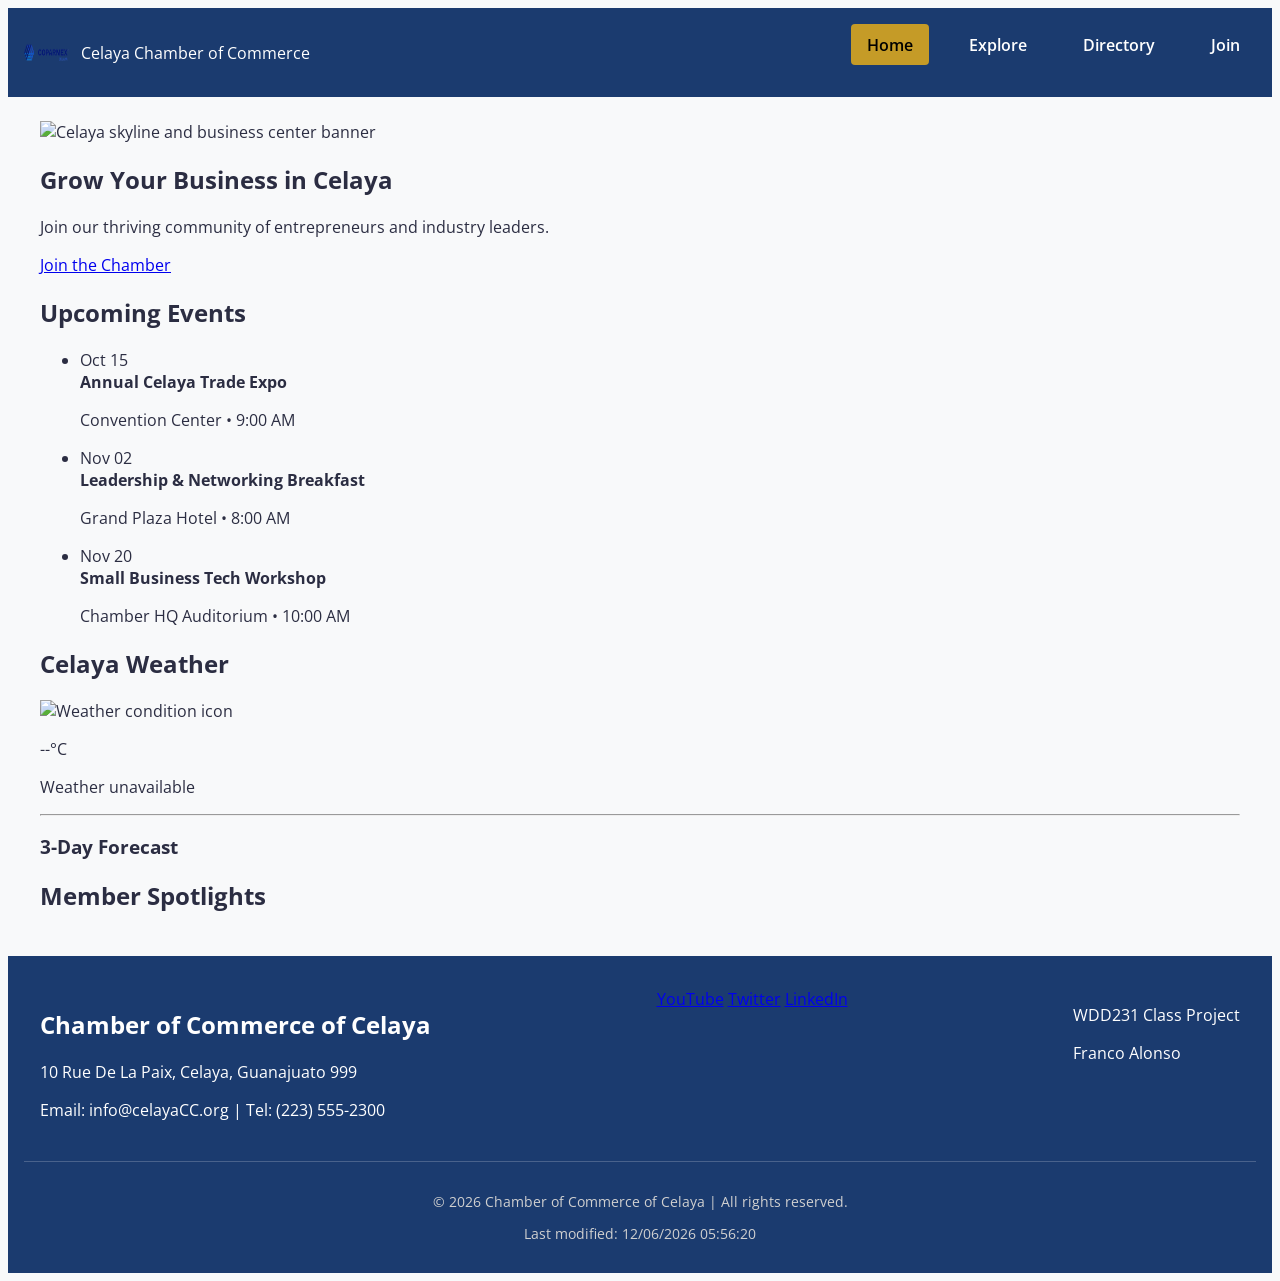
==== chamber/index.html @ e98282b9 "testingw3" ====
<!DOCTYPE html>
<html lang="en">
<head>
  <meta charset="UTF-8">
  <meta name="viewport" content="width=device-width, initial-scale=1.0">
  
  <title>Home - Celaya Chamber of Commerce</title>
  <meta name="description" content="Welcome to the Celaya Chamber of Commerce. Connecting local businesses, driving regional growth, and fostering economic development in Celaya.">
  <meta name="author" content="Francisco Javier Alonso - WDD 231">
  
  <link rel="icon" href="images/favicon.svg" type="image/svg+xml">
  
  <!-- Open Graph Meta Tags -->
  <meta property="og:title" content="Celaya Chamber of Commerce - Home">
  <meta property="og:type" content="website">
  <meta property="og:description" content="Empowering businesses and supporting our community in Celaya. Check out upcoming events, local weather, and featured member spotlights.">
  <meta property="og:image" content="https://fcoalonso2199.github.io/wdd231/chamber/images/og_image.png">
  <meta property="og:url" content="https://fcoalonso2199.github.io/wdd231/index.html">

  <!-- Stylesheets -->
  <link rel="stylesheet" href="styles/normalize.css">
  <link rel="stylesheet" href="styles/small.css">
  <link rel="stylesheet" href="styles/larger.css">

  <!-- Google Fonts -->
  <link rel="preconnect" href="https://fonts.googleapis.com">
  <link rel="preconnect" href="https://fonts.gstatic.com" crossorigin>
  <link href="https://fonts.googleapis.com/css2?family=Montserrat:wght@600;700&family=Open+Sans:wght@400;600&display=swap" rel="stylesheet">

  <!-- Scripts -->
  <script src="scripts/home.js" defer></script>
</head>
<body>

  <!-- Global Header -->
  <header>
    <div class="brand">
      <img src="images/logo.png" alt="Logo of the Chamber of Commerce of Celaya" class="logo">
      <span class="site-title">Celaya Chamber of Commerce</span>
    </div>
    <button id="menu-toggle" aria-label="Open navigation menu">☰</button>
    <nav id="nav-menu">
      <ul>
        <li><a href="index.html" class="active">Home</a></li>
        <li><a href="discover.html">Explore</a></li>
        <li><a href="directory.html">Directory</a></li>
        <li><a href="join.html">Join</a></li>
      </ul>
    </nav>
  </header>

  <!-- Main Content Area -->
  <main class="home-container">
    
    <!-- Hero Section (Using standard <img> tag, NOT CSS background) -->
    <section class="hero-section">
      <div class="hero-image-wrapper">
        <img src="images/hero-large.jpg" alt="Celaya skyline and business center banner" class="hero-img" width="1200" height="500">
        <div class="hero-cta-overlay">
          <h2>Grow Your Business in Celaya</h2>
          <p>Join our thriving community of entrepreneurs and industry leaders.</p>
          <a href="join.html" class="cta-button">Join the Chamber</a>
        </div>
      </div>
    </section>

    <!-- Main Content Layout Grid -->
    <div class="home-grid">
      
      <!-- Current Events Section -->
      <section class="card events-card">
        <h2>Upcoming Events</h2>
        <ul class="event-list">
          <li>
            <span class="event-date">Oct 15</span>
            <div class="event-details">
              <strong>Annual Celaya Trade Expo</strong>
              <p>Convention Center • 9:00 AM</p>
            </div>
          </li>
          <li>
            <span class="event-date">Nov 02</span>
            <div class="event-details">
              <strong>Leadership &amp; Networking Breakfast</strong>
              <p>Grand Plaza Hotel • 8:00 AM</p>
            </div>
          </li>
          <li>
            <span class="event-date">Nov 20</span>
            <div class="event-details">
              <strong>Small Business Tech Workshop</strong>
              <p>Chamber HQ Auditorium • 10:00 AM</p>
            </div>
          </li>
        </ul>
      </section>

      <!-- OpenWeatherMap Weather Section -->
      <section class="card weather-card">
        <h2>Celaya Weather</h2>
        <div class="weather-current">
          <img id="weather-icon" src="images/placeholder-weather.png" alt="Weather condition icon" width="64" height="64">
          <div class="weather-temp-info">
            <p class="current-temp"><span id="current-temp">--</span>°C</p>
            <p id="weather-desc">Loading weather...</p>
          </div>
        </div>
        <hr class="weather-divider">
        <h3>3-Day Forecast</h3>
        <div id="weather-forecast" class="forecast-grid">
          <!-- 3-Day Forecast populated dynamically by JavaScript -->
        </div>
      </section>

      <!-- Member Spotlights Section -->
      <section class="spotlights-section">
        <h2>Member Spotlights</h2>
        <div id="spotlight-cards" class="spotlight-grid">
          <!-- 2 to 3 Gold/Silver member spotlight cards dynamically populated -->
        </div>
      </section>

    </div>
  </main>

  <!-- Global Footer -->
  <footer>
    <div class="footer-content">
      <div class="footer-info">
        <h2>Chamber of Commerce of Celaya</h2>
        <p>10 Rue De La Paix, Celaya, Guanajuato 999</p>
        <p>Email: info@celayaCC.org | Tel: (223) 555-2300</p>
      </div>
      <div class="footer-socials">
        <a href="https://youtube.com" target="_blank" aria-label="YouTube">YouTube</a>
        <a href="https://twitter.com" target="_blank" aria-label="Twitter">Twitter</a>
        <a href="https://linkedin.com" target="_blank" aria-label="LinkedIn">LinkedIn</a>
      </div>
      <div class="footer-dev">
        <p>WDD231 Class Project</p>
        <p>Franco Alonso</p>
      </div>
    </div>
    <div class="footer-bottom">
      <p>&copy; <span id="current-year"></span> Chamber of Commerce of Celaya | All rights reserved.</p>
      <p>Last modified: <span id="last-modified"></span></p>
    </div>
  </footer>

</body>
</html>
---- chamber/styles/small.css ----
:root {
  --primary-color: #1B3B6F;
  --secondary-color: #C59B27;
  --bg-color: #F8F9FA;
  --text-color: #2B2D42;
  --card-bg: #FFFFFF;
  --border-color: #E0E0E0;
  --font-heading: 'Montserrat', sans-serif;
  --font-body: 'Open Sans', sans-serif;
}

body {
  font-family: var(--font-body);
  background-color: var(--bg-color);
  color: var(--text-color);
  display: flex;
  flex-direction: column;
  min-height: 100vh;
}

header {
  background-color: var(--primary-color);
  color: white;
  padding: 1rem;
  display: flex;
  flex-wrap: wrap;
  align-items: center;
  justify-content: space-between;
}

.brand {
  display: flex;
  align-items: center;
  gap: 0.75rem;
}

.brand img {
  width: 45px;
  height: 45px;
  border-radius: 5px;
}

.brand h1 {
  font-family: var(--font-heading);
  font-size: 1.2rem;
  color: white;
}

#menu-toggle {
  background: none;
  border: none;
  color: white;
  font-size: 1.8rem;
  cursor: pointer;
}

nav {
  width: 100%;
  display: none;
}

nav.open {
  display: block;
}

nav ul {
  list-style: none;
  margin-top: 1rem;
  display: flex;
  flex-direction: column;
  gap: 0.5rem;
}

nav a {
  color: white;
  text-decoration: none;
  padding: 0.6rem 1rem;
  display: block;
  border-radius: 4px;
  font-weight: 600;
}

nav a:hover, nav a.active {
  background-color: rgb(197, 155, 39);
  color: #000000; /* o rgb(0, 0, 0) */
}

main {
  flex: 1;
  width: 100%;
  max-width: 1200px;
  margin: 0 auto;
  padding: 1.5rem 1rem;
}

.directory-header {
  display: flex;
  flex-direction: column;
  align-items: center;
  gap: 1rem;
  margin-bottom: 1.5rem;
}

.view-buttons button {
  background-color: var(--primary-color);
  color: white;
  border: 2px solid var(--primary-color);
  padding: 0.5rem 1.2rem;
  font-weight: bold;
  border-radius: 4px;
  cursor: pointer;
}

.view-buttons button.active {
  background-color: var(--secondary-color);
  color: var(--primary-color);
  border-color: var(--secondary-color);
}

#members-container.grid {
  display: grid;
  grid-template-columns: 1fr;
  gap: 1.25rem;
}

.member-card {
  background-color: var(--card-bg);
  border: 1px solid var(--border-color);
  border-radius: 8px;
  padding: 1.25rem;
  text-align: center;
  display: flex;
  flex-direction: column;
  align-items: center;
  gap: 0.75rem;
}

.member-card img {
  width: 100%;
  max-width: 200px;
  border-radius: 6px;
}

#members-container.list .member-card {
  flex-direction: column;
  text-align: left;
  align-items: flex-start;
}

#members-container.list .member-card img {
  display: none;
}

footer {
  background-color: var(--primary-color);
  color: white;
  padding: 2rem 1rem 1rem 1rem;
  margin-top: auto;
}

.footer-content {
  display: flex;
  flex-direction: column;
  gap: 1.5rem;
  max-width: 1200px;
  margin: 0 auto;
}

.footer-bottom {
  text-align: center;
  border-top: 1px solid rgba(255, 255, 255, 0.2);
  margin-top: 1.5rem;
  padding-top: 1rem;
  font-size: 0.85rem;
  color: #D0D0D0;
}
---- chamber/styles/larger.css ----
@media (min-width: 640px) {
  #members-container.grid {
    grid-template-columns: repeat(2, 1fr);
  }
  
  #members-container.list .member-card {
    flex-direction: row;
    justify-content: space-between;
    align-items: center;
  }
}

@media (min-width: 960px) {
  #menu-toggle {
    display: none;
  }

  nav {
    display: block !important;
    width: auto;
  }

  nav ul {
    flex-direction: row;
    margin-top: 0;
    gap: 1.5rem;
  }

  .directory-header {
    flex-direction: row;
    justify-content: space-between;
  }

  #members-container.grid {
    grid-template-columns: repeat(3, 1fr);
  }

  .footer-content {
    flex-direction: row;
    justify-content: space-between;
    align-items: flex-start;
  }
}
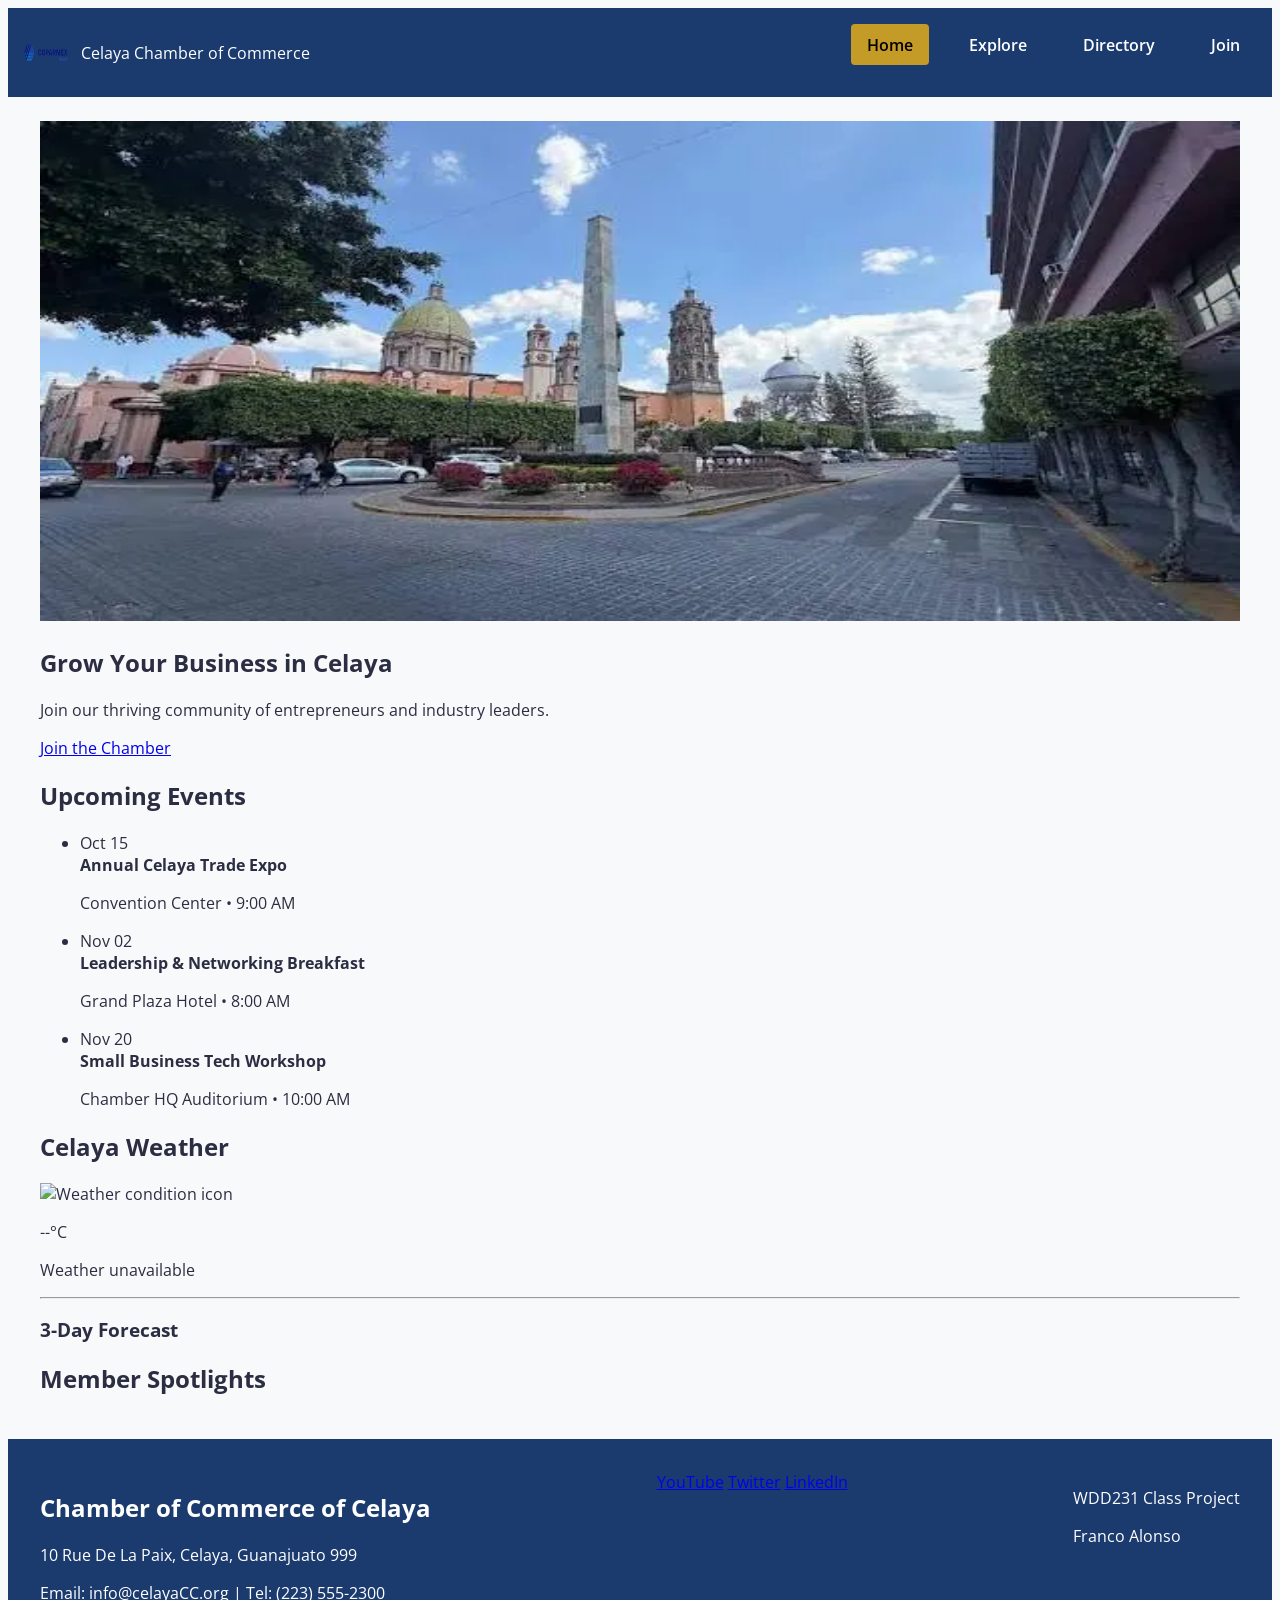
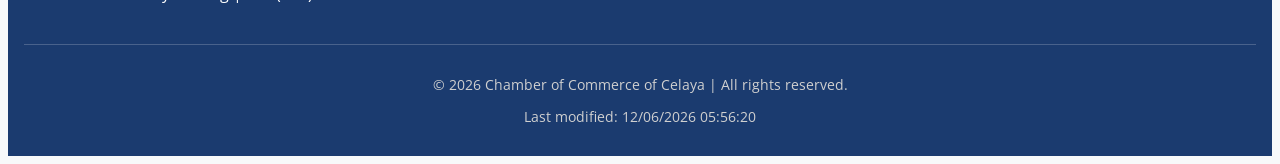
==== commit 8bb1fc37: "test" ====
--- a/chamber/index.html
+++ b/chamber/index.html
@@ -10,29 +10,24 @@
   
   <link rel="icon" href="images/favicon.svg" type="image/svg+xml">
   
-  <!-- Open Graph Meta Tags -->
   <meta property="og:title" content="Celaya Chamber of Commerce - Home">
   <meta property="og:type" content="website">
   <meta property="og:description" content="Empowering businesses and supporting our community in Celaya. Check out upcoming events, local weather, and featured member spotlights.">
   <meta property="og:image" content="https://fcoalonso2199.github.io/wdd231/chamber/images/og_image.png">
   <meta property="og:url" content="https://fcoalonso2199.github.io/wdd231/index.html">
 
-  <!-- Stylesheets -->
   <link rel="stylesheet" href="styles/normalize.css">
   <link rel="stylesheet" href="styles/small.css">
   <link rel="stylesheet" href="styles/larger.css">
 
-  <!-- Google Fonts -->
   <link rel="preconnect" href="https://fonts.googleapis.com">
   <link rel="preconnect" href="https://fonts.gstatic.com" crossorigin>
   <link href="https://fonts.googleapis.com/css2?family=Montserrat:wght@600;700&family=Open+Sans:wght@400;600&display=swap" rel="stylesheet">
 
-  <!-- Scripts -->
   <script src="scripts/home.js" defer></script>
 </head>
 <body>
 
-  <!-- Global Header -->
   <header>
     <div class="brand">
       <img src="images/logo.png" alt="Logo of the Chamber of Commerce of Celaya" class="logo">
@@ -49,13 +44,11 @@
     </nav>
   </header>
 
-  <!-- Main Content Area -->
   <main class="home-container">
     
-    <!-- Hero Section (Using standard <img> tag, NOT CSS background) -->
     <section class="hero-section">
       <div class="hero-image-wrapper">
-        <img src="images/hero-large.jpg" alt="Celaya skyline and business center banner" class="hero-img" width="1200" height="500">
+        <img src="images/imagesc.webp" alt="Celaya skyline and business center banner" class="hero-img" width="1200" height="500">
         <div class="hero-cta-overlay">
           <h2>Grow Your Business in Celaya</h2>
           <p>Join our thriving community of entrepreneurs and industry leaders.</p>
@@ -64,10 +57,8 @@
       </div>
     </section>
 
-    <!-- Main Content Layout Grid -->
     <div class="home-grid">
       
-      <!-- Current Events Section -->
       <section class="card events-card">
         <h2>Upcoming Events</h2>
         <ul class="event-list">
@@ -95,7 +86,6 @@
         </ul>
       </section>
 
-      <!-- OpenWeatherMap Weather Section -->
       <section class="card weather-card">
         <h2>Celaya Weather</h2>
         <div class="weather-current">
@@ -108,22 +98,18 @@
         <hr class="weather-divider">
         <h3>3-Day Forecast</h3>
         <div id="weather-forecast" class="forecast-grid">
-          <!-- 3-Day Forecast populated dynamically by JavaScript -->
         </div>
       </section>
 
-      <!-- Member Spotlights Section -->
       <section class="spotlights-section">
         <h2>Member Spotlights</h2>
         <div id="spotlight-cards" class="spotlight-grid">
-          <!-- 2 to 3 Gold/Silver member spotlight cards dynamically populated -->
         </div>
       </section>
 
     </div>
   </main>
 
-  <!-- Global Footer -->
   <footer>
     <div class="footer-content">
       <div class="footer-info">
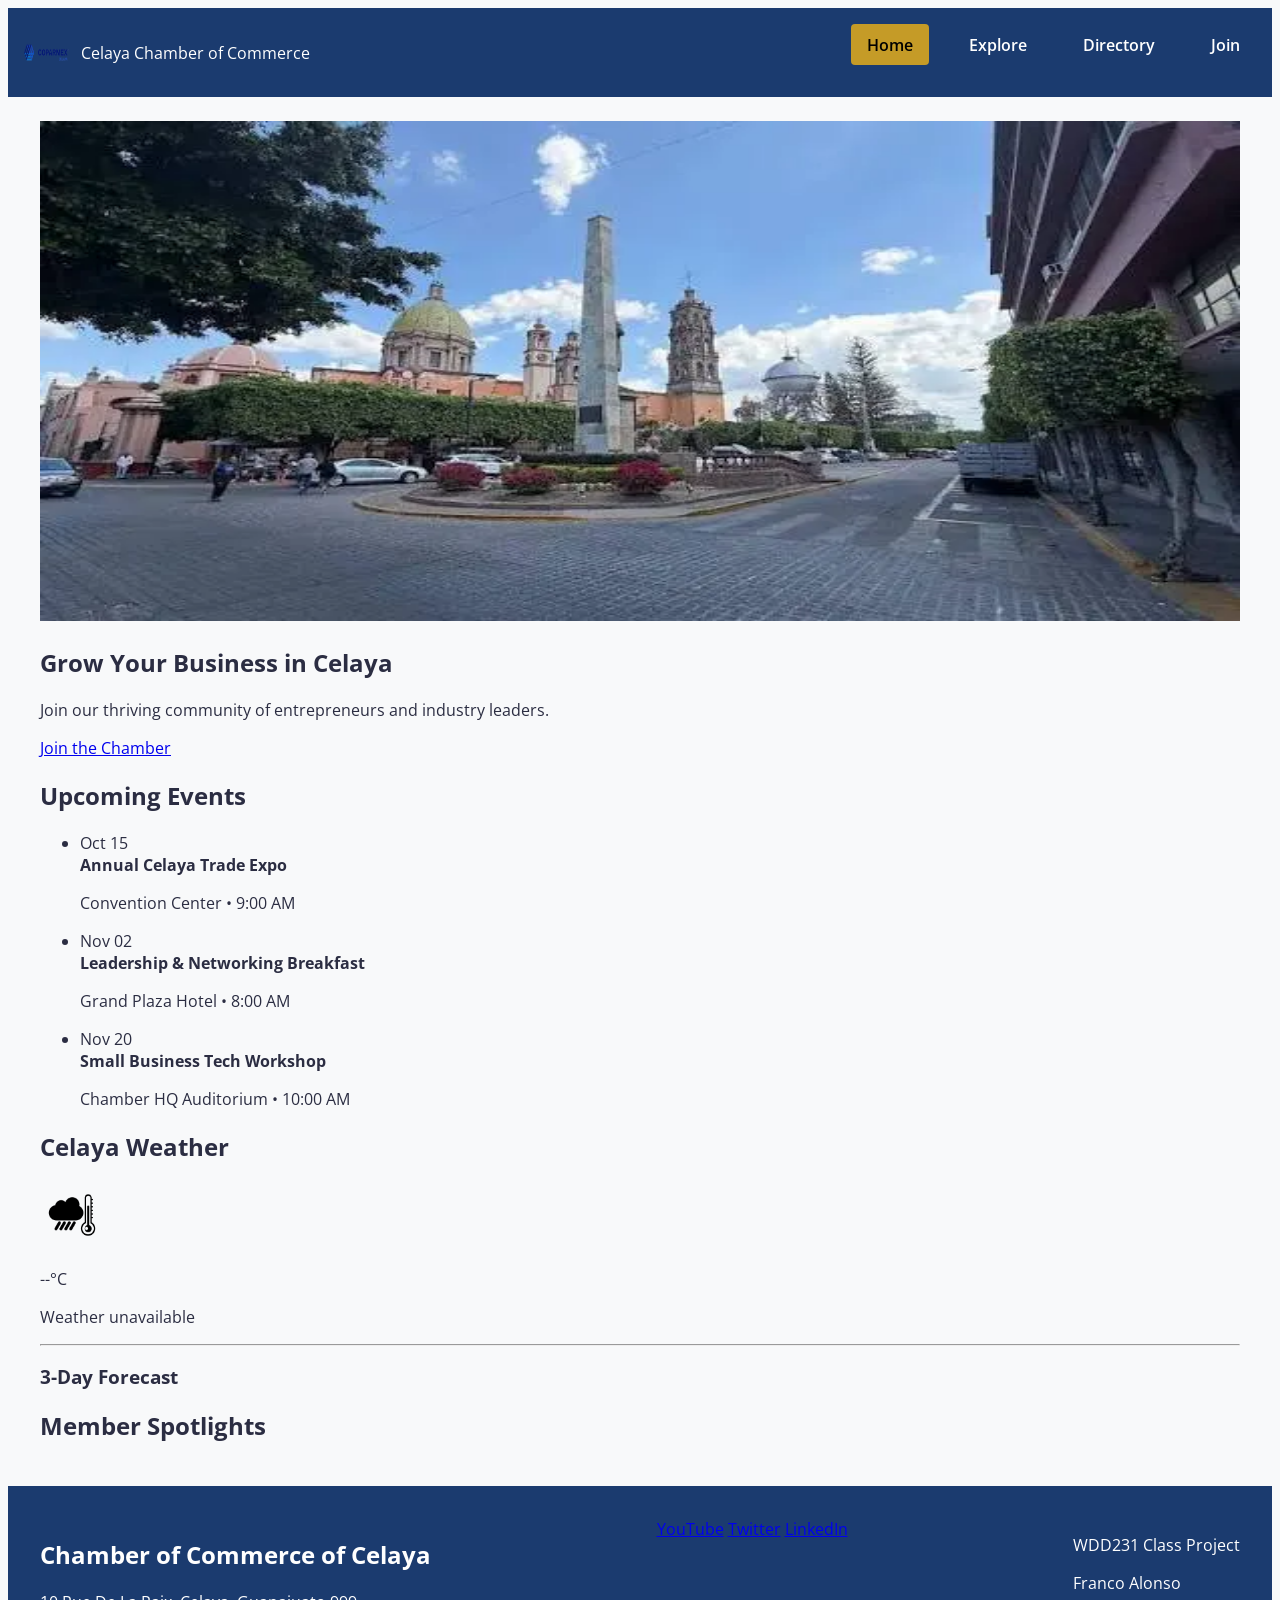
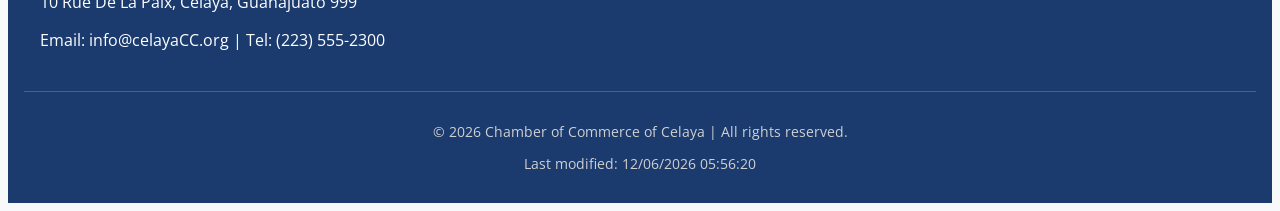
==== commit 7683e6f8: "weathericon" ====
--- a/chamber/index.html
+++ b/chamber/index.html
@@ -89,7 +89,7 @@
       <section class="card weather-card">
         <h2>Celaya Weather</h2>
         <div class="weather-current">
-          <img id="weather-icon" src="images/placeholder-weather.png" alt="Weather condition icon" width="64" height="64">
+          <img id="weather-icon" src="images/weather.png" alt="Weather condition icon" width="64" height="64">
           <div class="weather-temp-info">
             <p class="current-temp"><span id="current-temp">--</span>°C</p>
             <p id="weather-desc">Loading weather...</p>
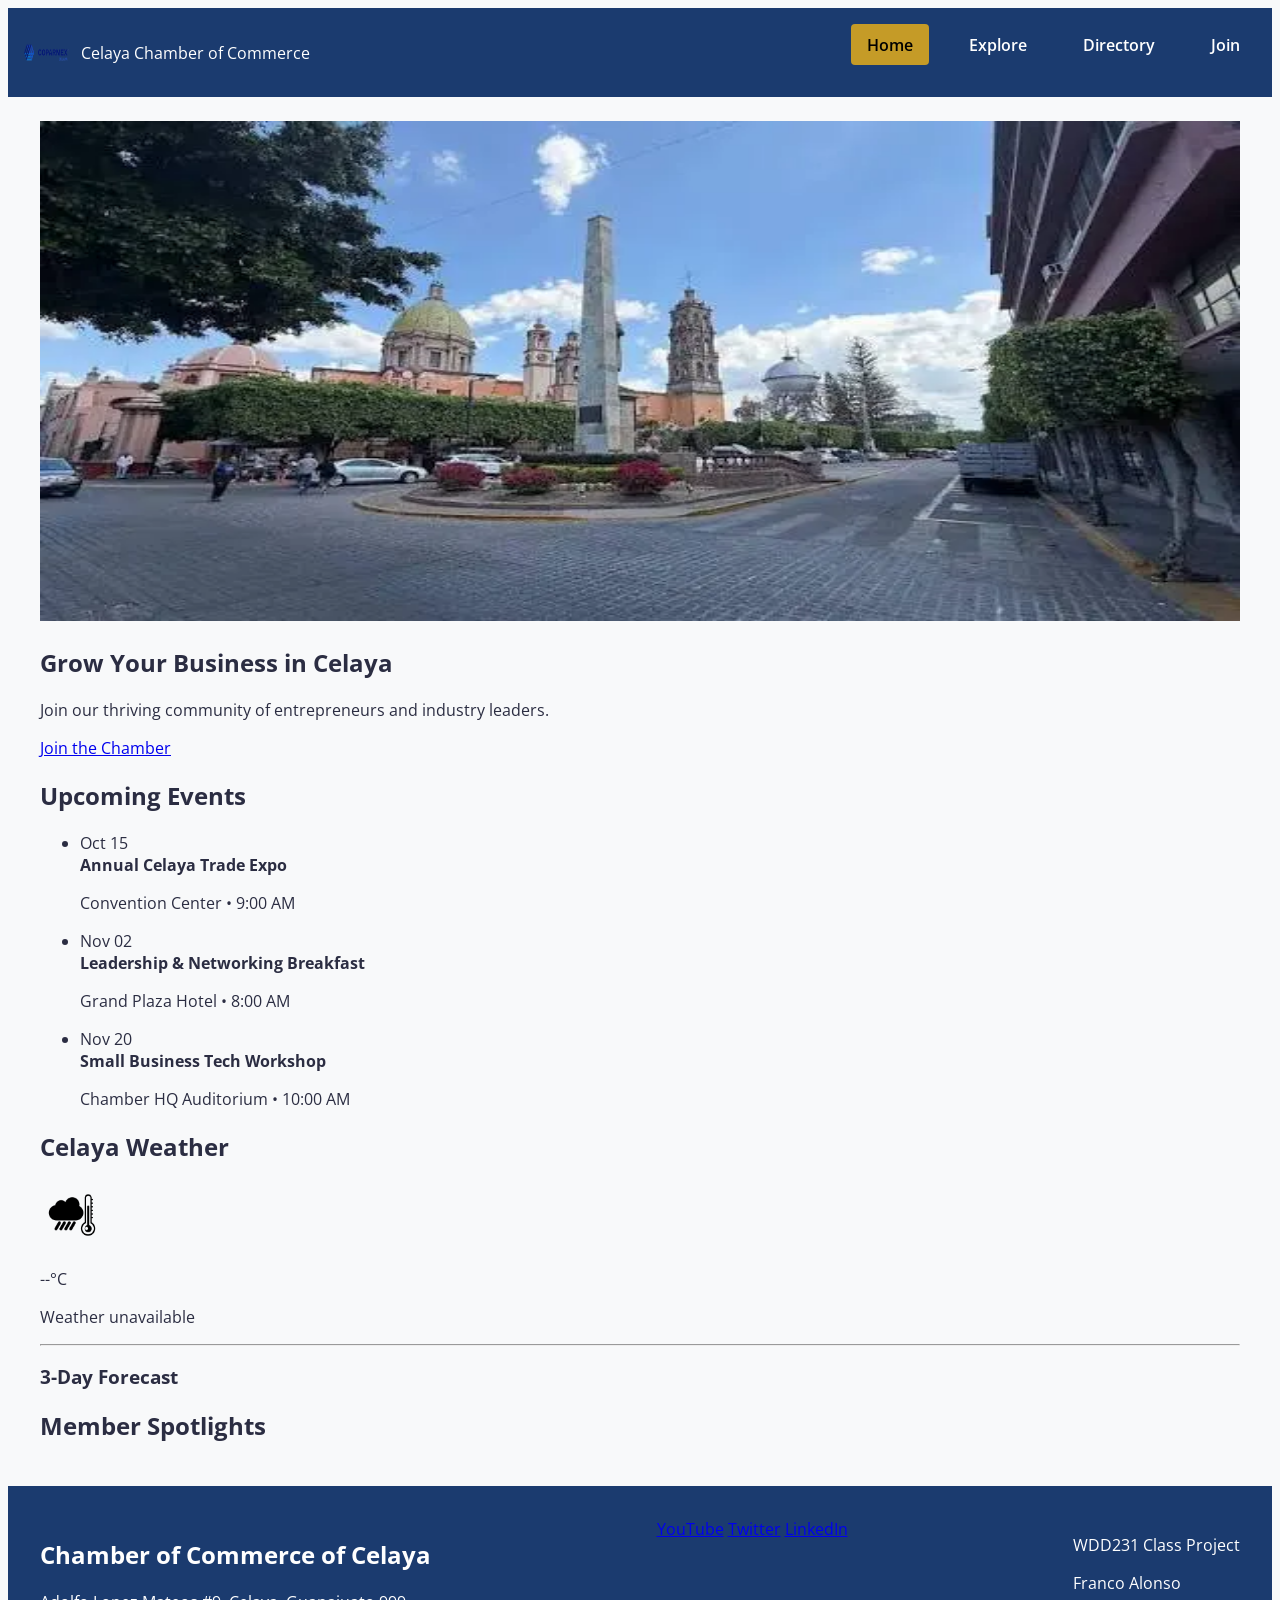
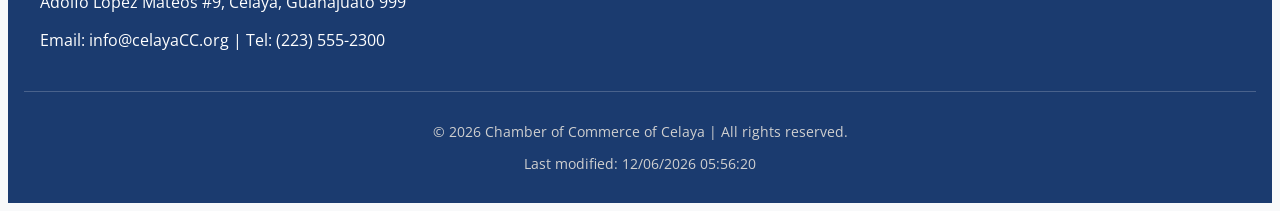
==== commit 667a58f9: "fix" ====
--- a/chamber/index.html
+++ b/chamber/index.html
@@ -114,7 +114,7 @@
     <div class="footer-content">
       <div class="footer-info">
         <h2>Chamber of Commerce of Celaya</h2>
-        <p>10 Rue De La Paix, Celaya, Guanajuato 999</p>
+        <p>Adolfo Lopez Mateos #9, Celaya, Guanajuato 999</p>
         <p>Email: info@celayaCC.org | Tel: (223) 555-2300</p>
       </div>
       <div class="footer-socials">
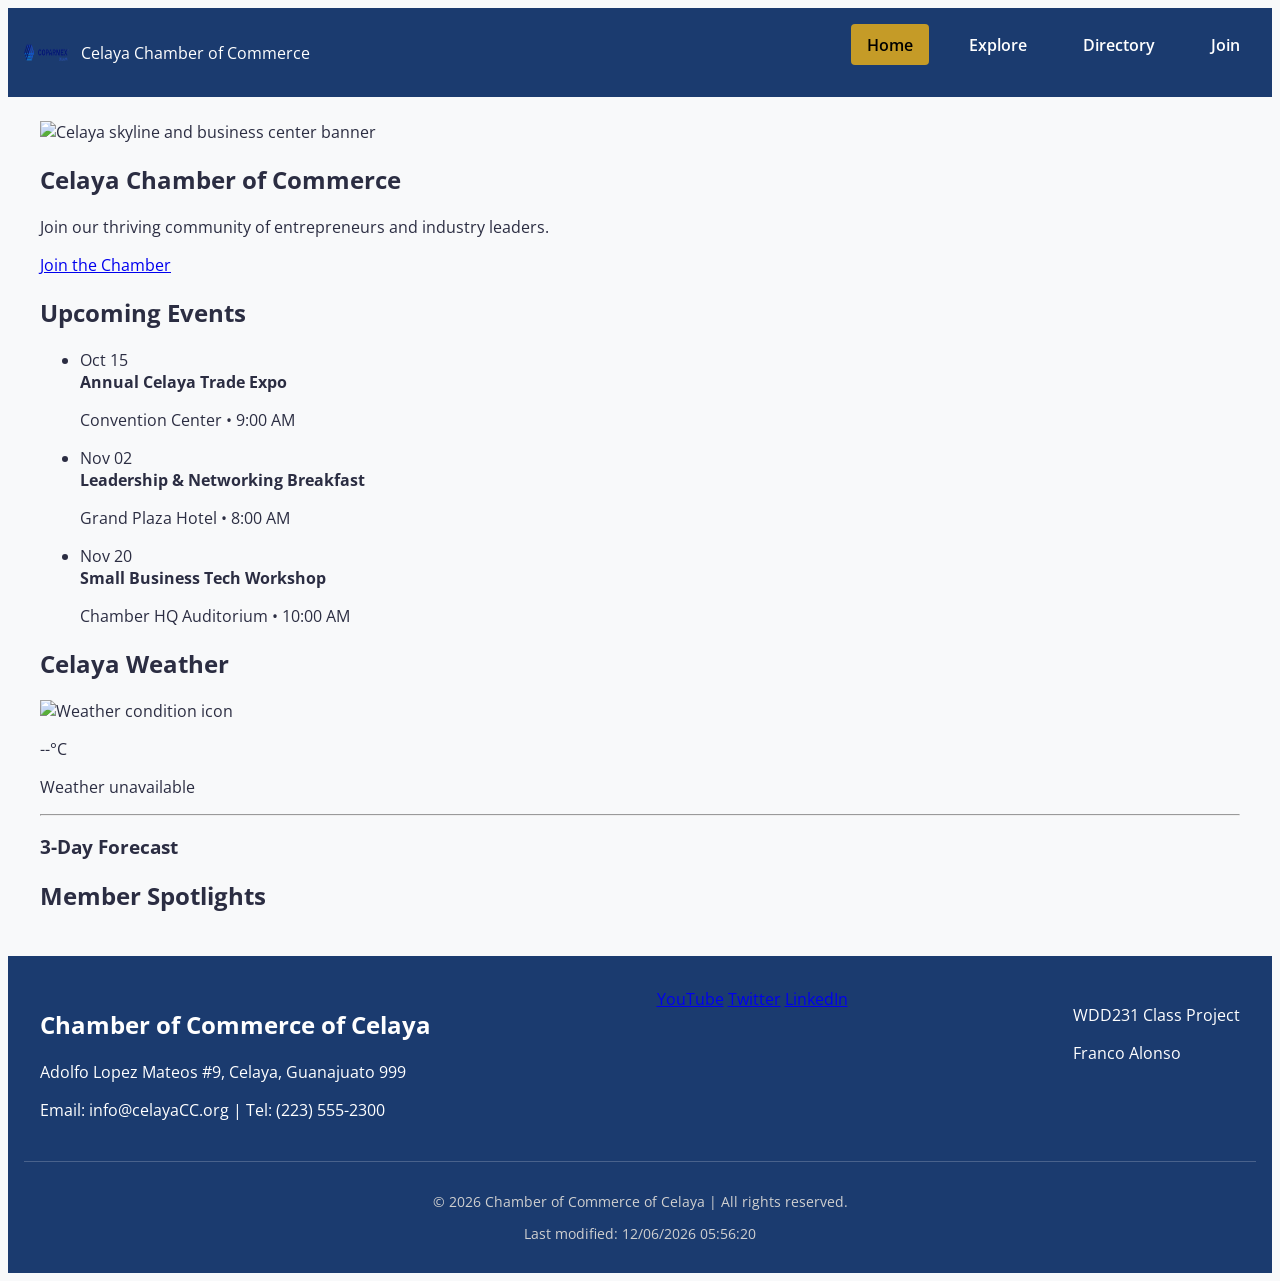
==== commit 3266628f: "okey" ====
--- a/chamber/index.html
+++ b/chamber/index.html
@@ -46,11 +46,11 @@
 
   <main class="home-container">
     
-    <section class="hero-section">
+   <section class="hero-section">
       <div class="hero-image-wrapper">
-        <img src="images/imagesc.webp" alt="Celaya skyline and business center banner" class="hero-img" width="1200" height="500">
+        <img src="images/hero-large.jpg" alt="Celaya skyline and business center banner" class="hero-img" width="1200" height="500">
         <div class="hero-cta-overlay">
-          <h2>Grow Your Business in Celaya</h2>
+          <h1>Celaya Chamber of Commerce</h1>
           <p>Join our thriving community of entrepreneurs and industry leaders.</p>
           <a href="join.html" class="cta-button">Join the Chamber</a>
         </div>
@@ -89,7 +89,7 @@
       <section class="card weather-card">
         <h2>Celaya Weather</h2>
         <div class="weather-current">
-          <img id="weather-icon" src="images/weather.png" alt="Weather condition icon" width="64" height="64">
+          <img id="weather-icon" src="images/placeholder-weather.png" alt="Weather condition icon" width="64" height="64">
           <div class="weather-temp-info">
             <p class="current-temp"><span id="current-temp">--</span>°C</p>
             <p id="weather-desc">Loading weather...</p>
@@ -98,6 +98,7 @@
         <hr class="weather-divider">
         <h3>3-Day Forecast</h3>
         <div id="weather-forecast" class="forecast-grid">
+          <!-- Populated by JS -->
         </div>
       </section>
 
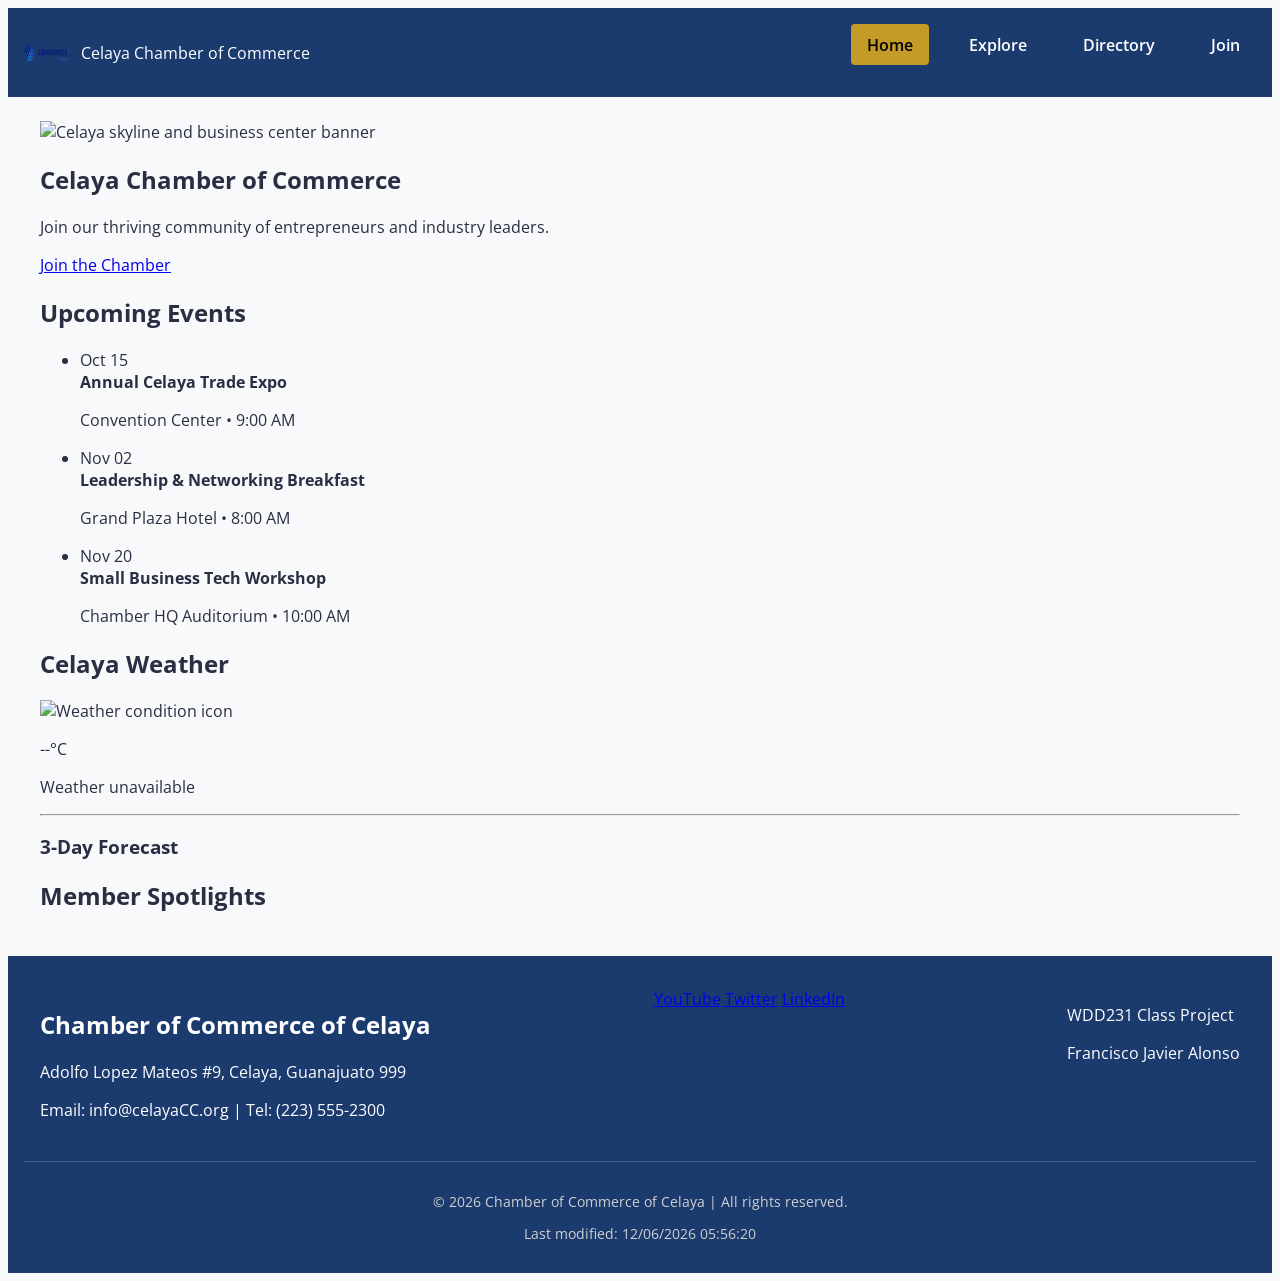
==== commit 75735f5d: "mynamefix" ====
--- a/chamber/index.html
+++ b/chamber/index.html
@@ -125,7 +125,7 @@
       </div>
       <div class="footer-dev">
         <p>WDD231 Class Project</p>
-        <p>Franco Alonso</p>
+        <p>Francisco Javier Alonso</p>
       </div>
     </div>
     <div class="footer-bottom">
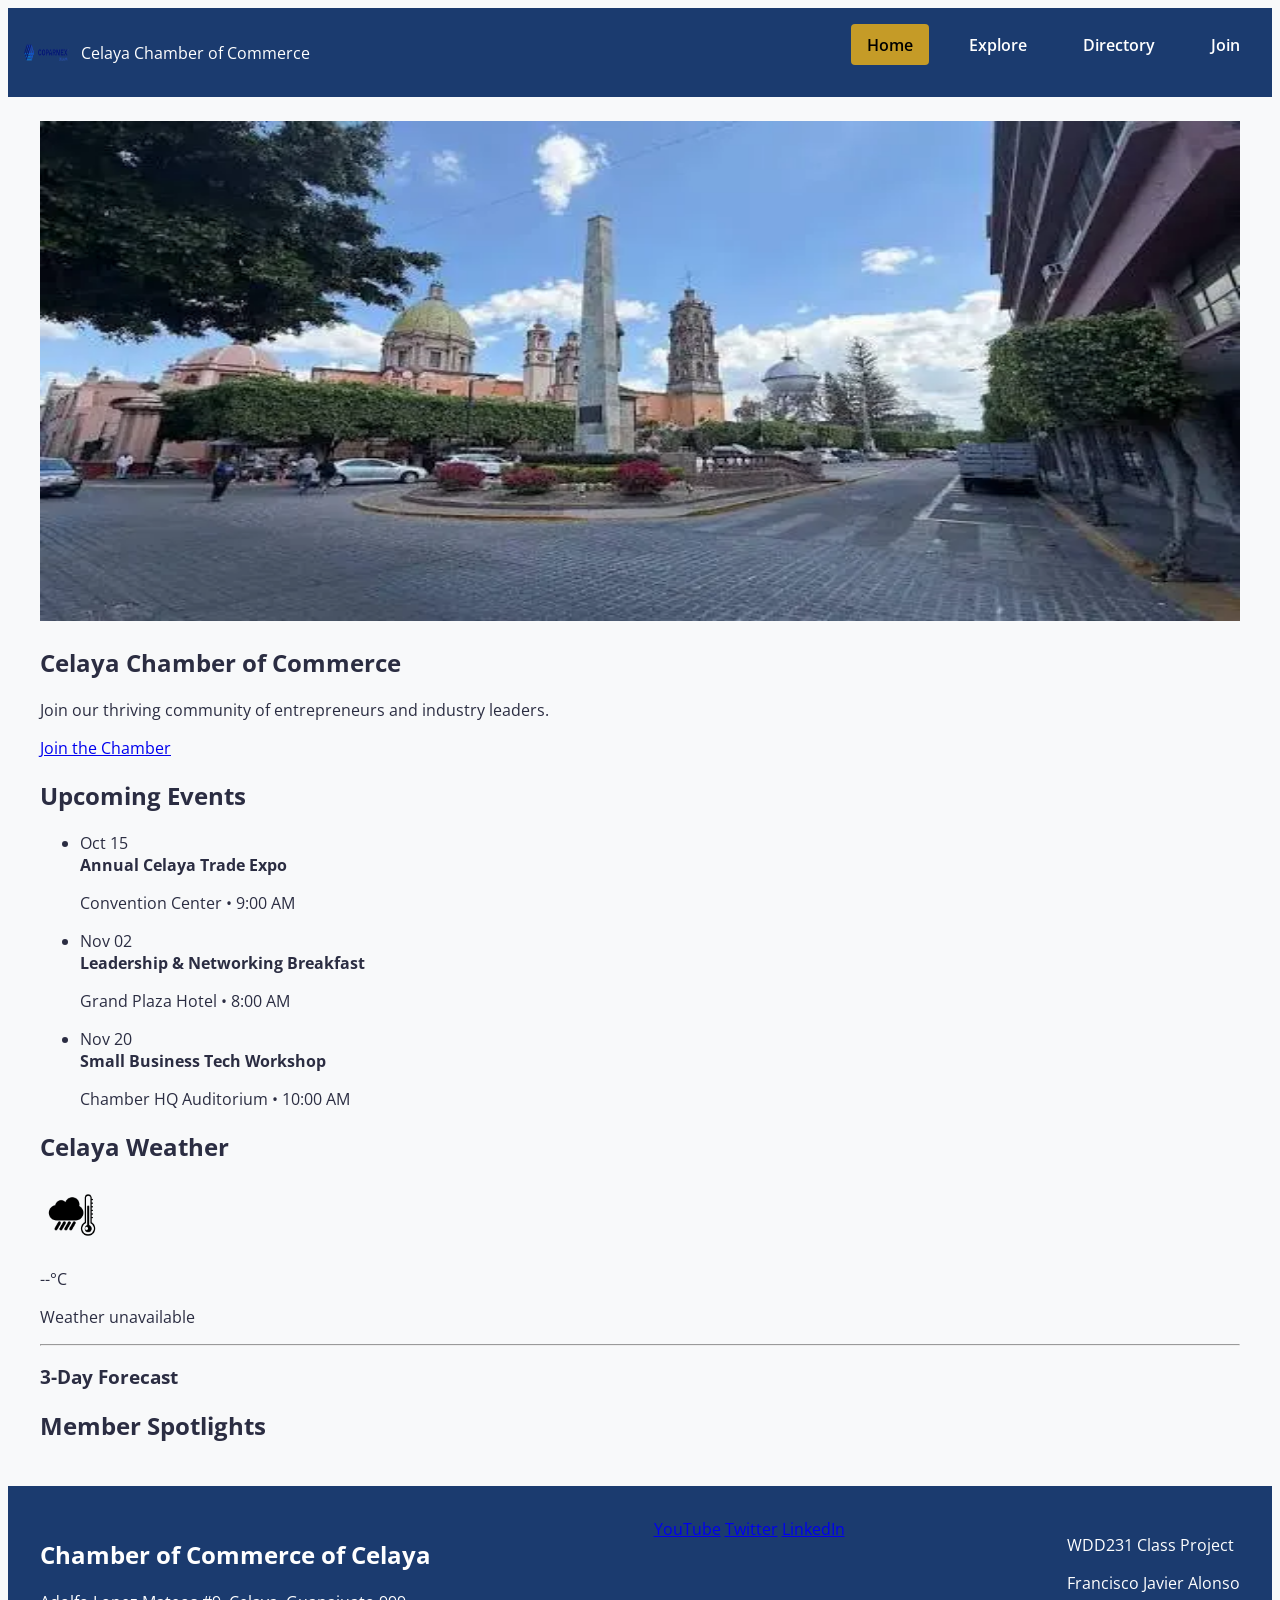
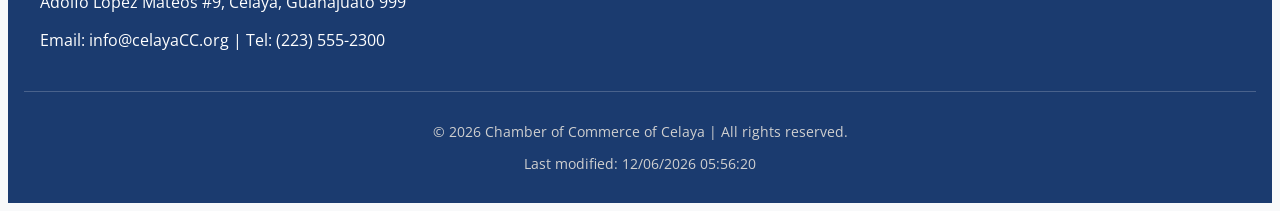
==== commit dfc5177a: "fixpictures" ====
--- a/chamber/index.html
+++ b/chamber/index.html
@@ -48,7 +48,7 @@
     
    <section class="hero-section">
       <div class="hero-image-wrapper">
-        <img src="images/hero-large.jpg" alt="Celaya skyline and business center banner" class="hero-img" width="1200" height="500">
+        <img src="images/imagesc.webp" alt="Celaya skyline and business center banner" class="hero-img" width="1200" height="500">
         <div class="hero-cta-overlay">
           <h1>Celaya Chamber of Commerce</h1>
           <p>Join our thriving community of entrepreneurs and industry leaders.</p>
@@ -89,7 +89,7 @@
       <section class="card weather-card">
         <h2>Celaya Weather</h2>
         <div class="weather-current">
-          <img id="weather-icon" src="images/placeholder-weather.png" alt="Weather condition icon" width="64" height="64">
+          <img id="weather-icon" src="images/weather.png" alt="Weather condition icon" width="64" height="64">
           <div class="weather-temp-info">
             <p class="current-temp"><span id="current-temp">--</span>°C</p>
             <p id="weather-desc">Loading weather...</p>
